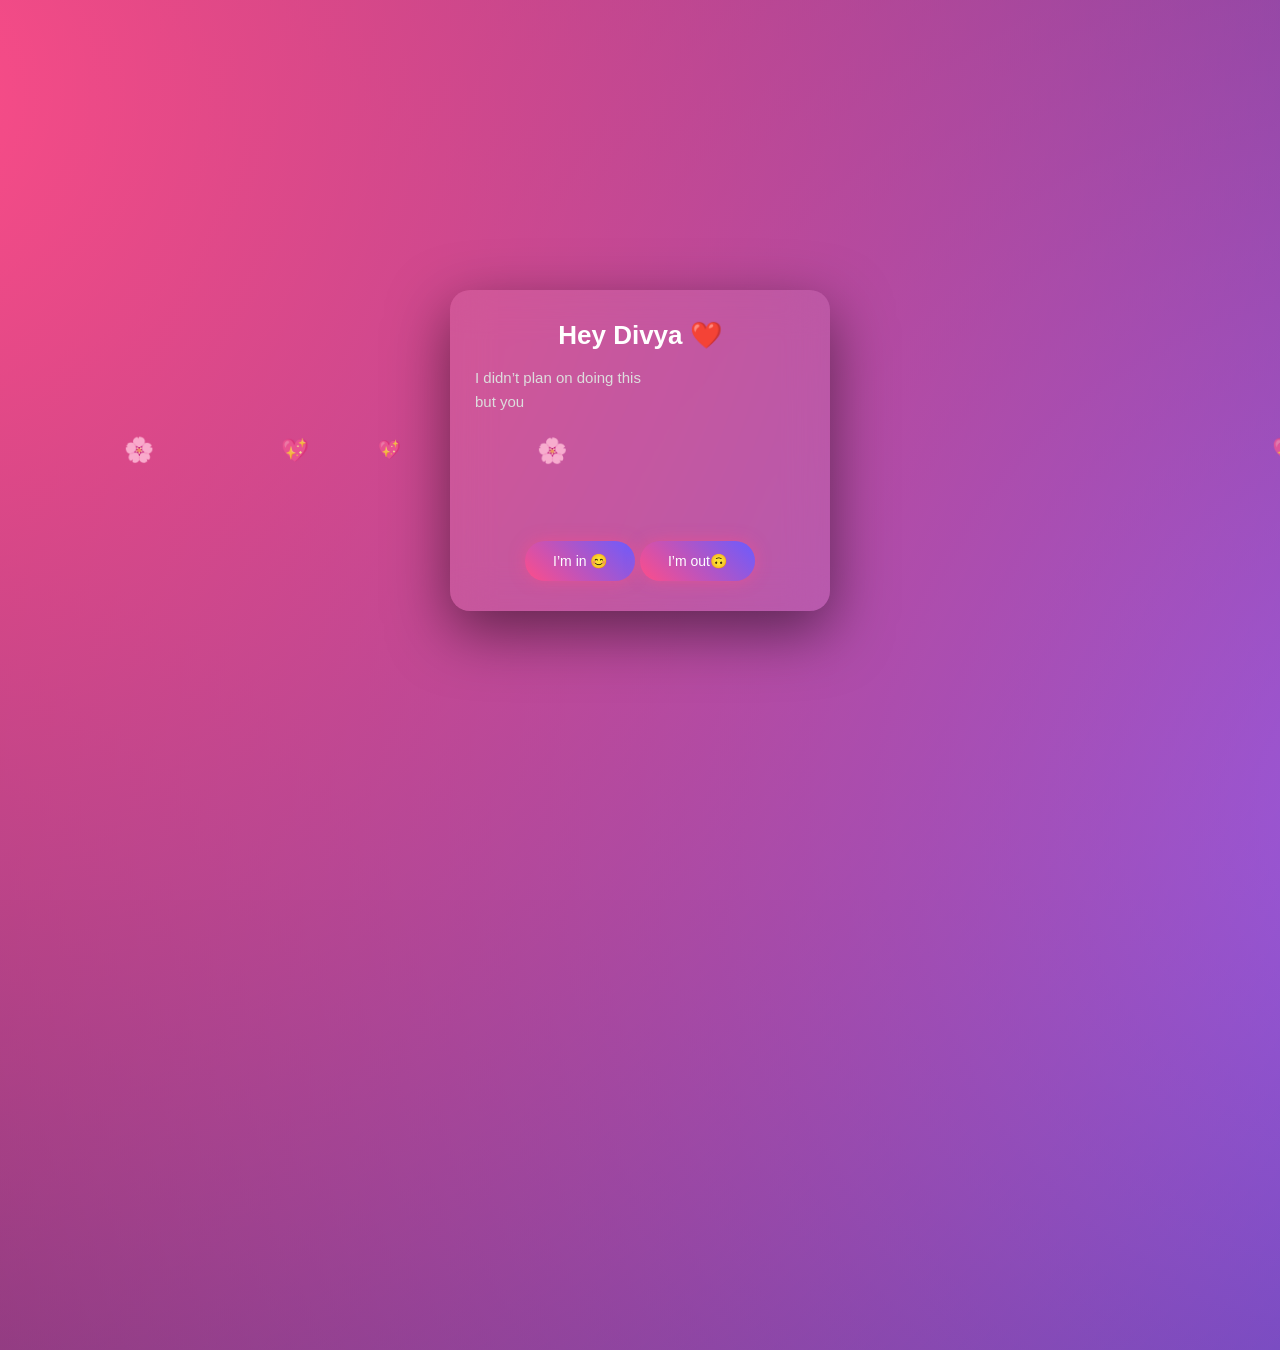
==== friend.html @ 7e2e6ef8 "Add files via upload" ====
<!DOCTYPE html>
<html lang="en">
<head>
  <meta charset="UTF-8">
  <meta name="viewport" content="width=device-width, initial-scale=1.0">
  <title>For Divya ❤️</title>

  <link rel="stylesheet" href="friend.css">
</head>

<body>
  <div class="container">
    <h2 class="title">Hey Divya ❤️</h2>
    <p id="typingMessage"></p>

    <button onclick="goFinal()">I’m in 😊</button>
    <button class="no" onclick="moveNo()">I’m out🙃</button>
  </div>

</div>

<script src="friend.js"></script>

</body>
</html>
---- friend.css ----
/* ===== RESET ===== */
* {
  margin: 0;
  padding: 0;
  box-sizing: border-box;
  font-family: 'Poppins', sans-serif;
}

/* ===== ROOT COLORS ===== */
:root {
  --pink: #ff4d88;
  --blue: #6a5cff;
  --dark: #0f0f2d;
  --glass: rgba(255, 255, 255, 0.08);
}

/* ===== BODY ===== */
body {
  height: 100vh;
  overflow: hidden;
  background: linear-gradient(135deg, #0f0f2d, #1a1a40);
  display: flex;
  justify-content: center;
  align-items: center;
  color: white;
}

/* ===== ANIMATED BACKGROUND ===== */
body::before {
  content: "";
  position: absolute;
  width: 200%;
  height: 200%;
  background: radial-gradient(circle at 20% 30%, var(--pink), transparent),
              radial-gradient(circle at 80% 70%, var(--blue), transparent);
  animation: moveBg 10s infinite alternate ease-in-out;
  z-index: -1;
}

@keyframes moveBg {
  0% { transform: translate(0, 0); }
  100% { transform: translate(-20%, -20%); }
}

/* ===== CONTAINER (GLASS CARD) ===== */
.container {
  width: 90%;
  max-width: 380px;
  padding: 30px 25px;
  border-radius: 20px;
  background: var(--glass);
  backdrop-filter: blur(20px);
  box-shadow: 0 20px 60px rgba(0,0,0,0.5);
  text-align: center;

  animation: fadeIn 1s ease;
}

/* ===== TITLE (HEY DIVYA ❤️) ===== */
.title {
  font-size: 26px;
  margin-bottom: 15px;
  color: #fff;
  font-weight: 600;
}

/* ===== MESSAGE TEXT ===== */
#typingMessage {
  font-size: 15px;
  color: #ddd;
  line-height: 1.6;
  text-align: left;
  min-height: 150px;
}

/* ===== BUTTON ===== */
button {
  margin-top: 25px;
  padding: 12px 28px;
  border-radius: 30px;
  border: none;
  cursor: pointer;
  font-size: 14px;
  color: white;

  background: linear-gradient(45deg, var(--pink), var(--blue));
  box-shadow: 0 0 15px rgba(255, 77, 136, 0.5);

  transition: all 0.3s ease;
}

button:hover {
  transform: scale(1.1);
  box-shadow: 0 0 25px rgba(255, 77, 136, 0.8);
}

/* ===== FLOATING HEARTS ===== */
.heart {
  position: absolute;
  font-size: 18px;
  color: var(--pink);
  animation: floatUp linear infinite;
  opacity: 0.8;
}

/* ===== FLOATING FLOWERS ===== */
.flower {
  position: absolute;
  pointer-events: none;
  opacity: 0.85;
  animation: flowerFall linear infinite;
}

@keyframes flowerFall {
  0% {
    transform: translateY(-10vh) translateX(0) rotate(0deg) scale(0.8);
    opacity: 0;
  }
  10% { opacity: 1; }
  50% {
    transform: translateY(50vh) translateX(20px) rotate(180deg) scale(1);
  }
  100% {
    transform: translateY(110vh) translateX(-20px) rotate(360deg) scale(1.1);
    opacity: 0;
  }
}

@keyframes floatUp {
  0% {
    transform: translateY(100vh) scale(0.8);
    opacity: 1;
  }
  100% {
    transform: translateY(-10vh) scale(1.2);
    opacity: 0;
  }
}

/* ===== FADE IN ===== */
@keyframes fadeIn {
  from {
    opacity: 0;
    transform: translateY(30px) scale(0.9);
  }
  to {
    opacity: 1;
    transform: translateY(0) scale(1);
  }
}
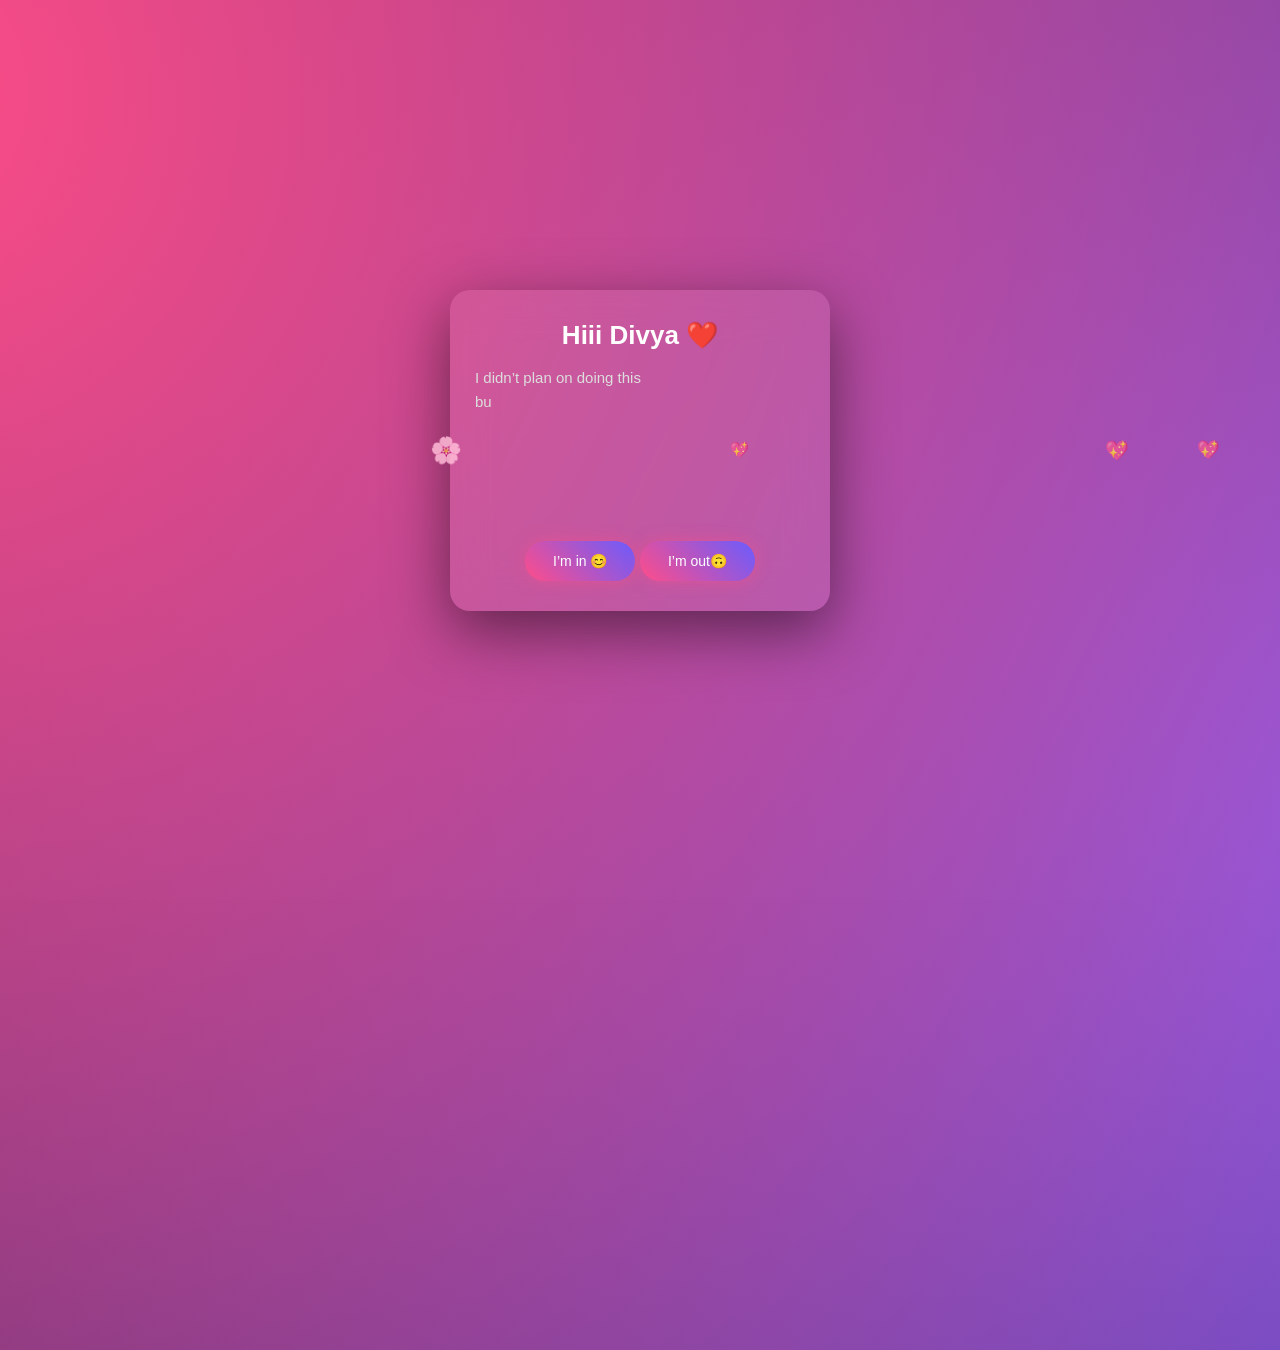
==== commit 2bfd2eba: "Add files via upload" ====
--- a/friend.html
+++ b/friend.html
@@ -10,7 +10,7 @@
 
 <body>
   <div class="container">
-    <h2 class="title">Hey Divya ❤️</h2>
+    <h2 class="title">Hiii Divya ❤️</h2>
     <p id="typingMessage"></p>
 
     <button onclick="goFinal()">I’m in 😊</button>
